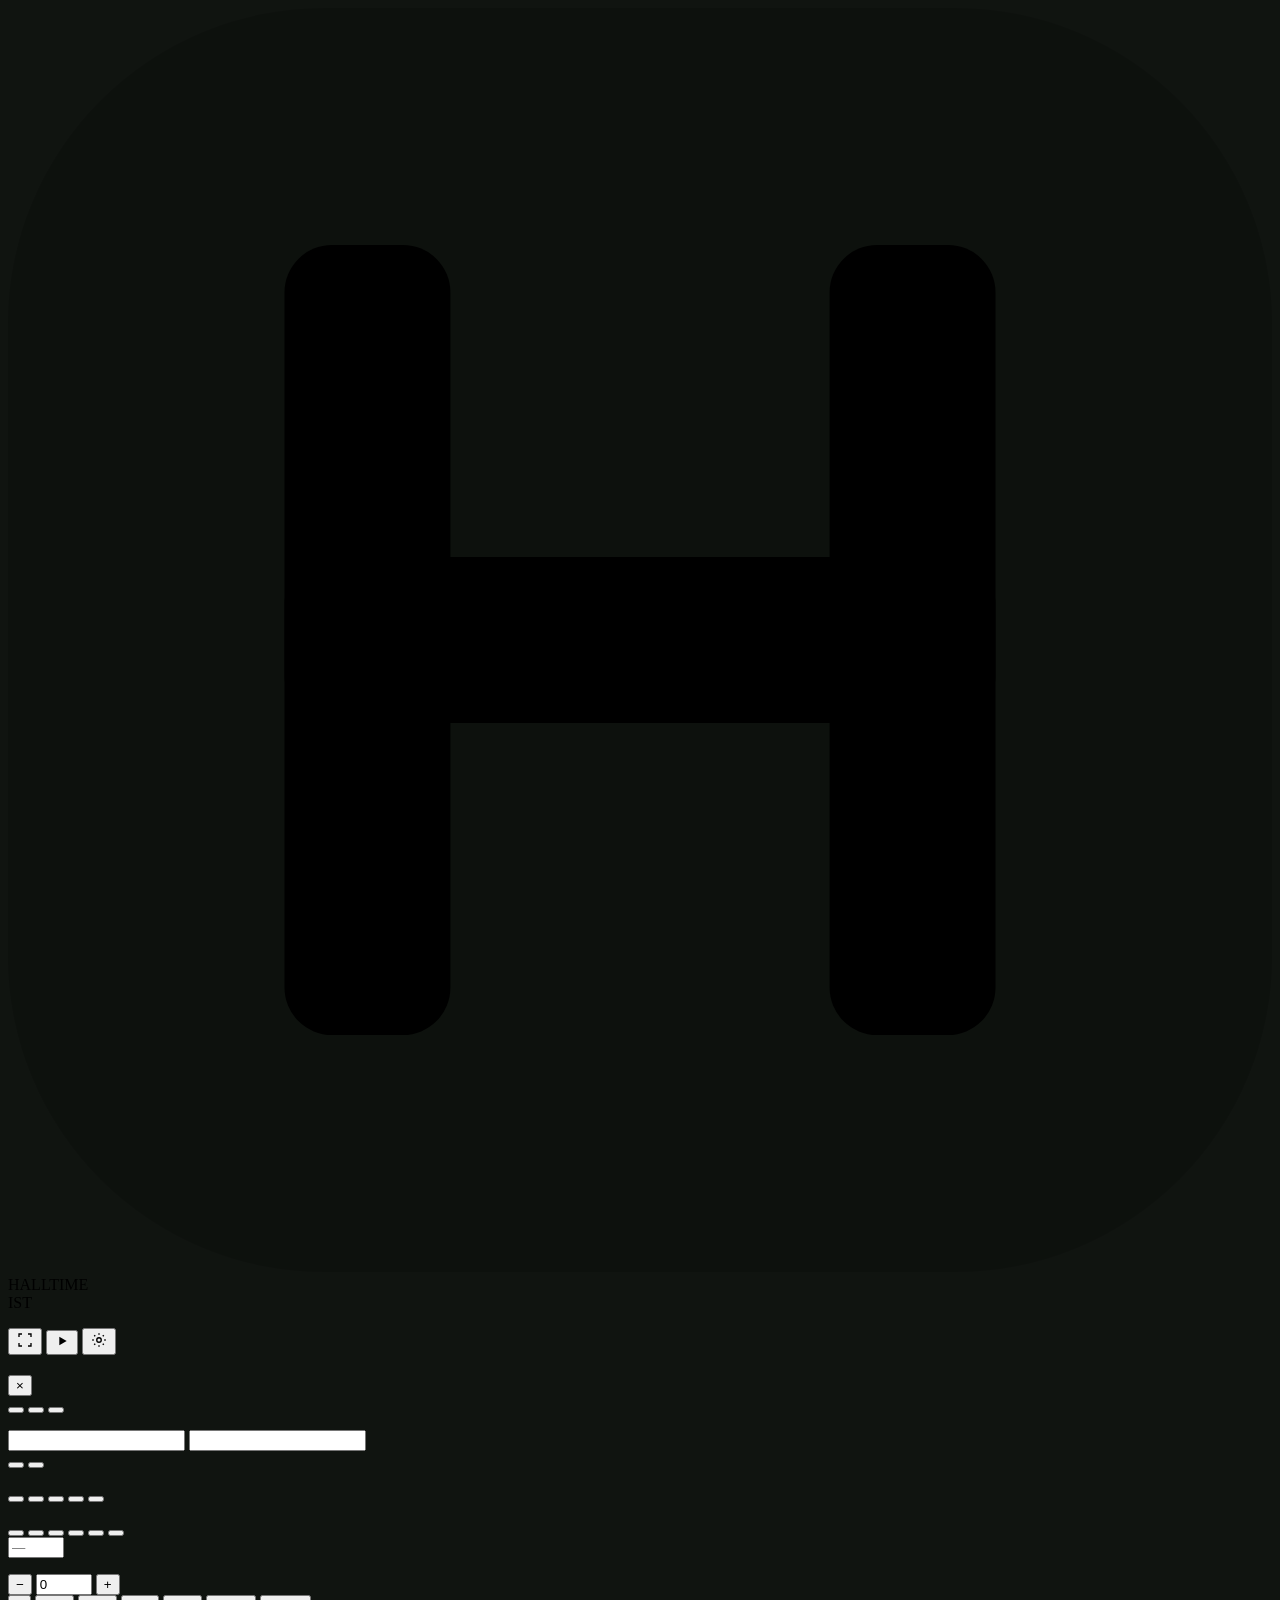
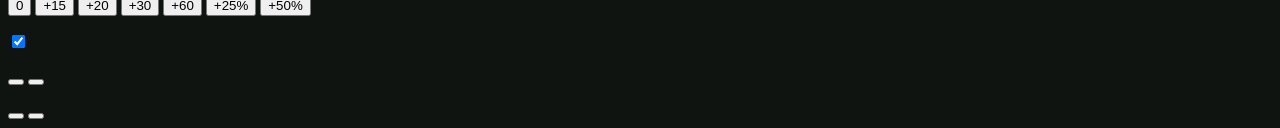
==== index.html @ 69b33a1e "Create index.html" ====
<!DOCTYPE html>
<html lang="en" data-theme="blackboard">
<head>
  <meta charset="UTF-8">
  <meta name="viewport" content="width=device-width, initial-scale=1, viewport-fit=cover">
  <title>Digital Clock Online — Fullscreen Exam Hall Clock</title>
  <meta name="description" content="Free digital clock with seconds. Open fullscreen on a classroom projector or exam hall screen. Reading time, writing countdown, and CBSE morning schedule. No login.">
  <meta name="theme-color" id="themeColor" content="#101410">
  <meta name="apple-mobile-web-app-capable" content="yes">
  <meta name="mobile-web-app-capable" content="yes">
  <meta name="apple-mobile-web-app-status-bar-style" content="black-translucent">
  <meta property="og:title" content="Digital Clock Online — Fullscreen Exam Hall Clock">
  <meta property="og:description" content="Free digital clock with seconds for classrooms and exam halls. Fullscreen, reading time, and countdown. No login.">
  <meta property="og:type" content="website">
  <link rel="icon" href="icon.svg" type="image/svg+xml">
  <link rel="apple-touch-icon" href="icon-192.png">
  <link rel="manifest" href="manifest.webmanifest">
  <link rel="preload" href="fonts/barlow-condensed-800.woff2" as="font" type="font/woff2" crossorigin>
  <link rel="preload" href="fonts/barlow-500.woff2" as="font" type="font/woff2" crossorigin>
  <script>
    try {
      var saved = JSON.parse(localStorage.getItem("halltime-v1") || "{}").settings || {};
      var q = new URLSearchParams(location.search);
      var theme = q.get("theme") || saved.theme || "blackboard";
      var themes = ["blackboard", "daylight", "amber", "green", "red"];
      if (themes.indexOf(theme) === -1) theme = "blackboard";
      document.documentElement.setAttribute("data-theme", theme);
      var lang = q.get("lang") || saved.lang || "en";
      document.documentElement.lang = lang === "hi" ? "hi" : "en";
    } catch (e) {}
  </script>
  <style>html{background:#101410}html[data-theme="daylight"]{background:#f3efe4}html[data-theme="amber"]{background:#0c0a07}html[data-theme="green"]{background:#06110b}html[data-theme="red"]{background:#120707}</style>
  <link rel="stylesheet" href="styles.css">
</head>
<body>
  <div class="bezel" aria-hidden="true"><i class="c1"></i><i class="c2"></i><i class="c3"></i><i class="c4"></i></div>
  <header class="top">
    <div class="brand" id="brand">
      <svg class="mark" viewBox="0 0 32 32" aria-hidden="true">
        <rect width="32" height="32" rx="8" fill="currentColor" opacity="0.16"></rect>
        <g fill="currentColor">
          <rect x="7" y="6" width="4.2" height="20" rx="1.2"></rect>
          <rect x="20.8" y="6" width="4.2" height="20" rx="1.2"></rect>
          <rect x="7" y="13.9" width="18" height="4.2" rx="1.2"></rect>
        </g>
      </svg>
      <span class="brand-name" id="brandName">HALLTIME</span>
    </div>
    <div class="school" id="schoolLine"></div>
    <div class="top-right"><span class="pip" id="pip"></span><span id="tzLine">IST</span></div>
  </header>

  <main id="stage">
    <div class="cluster">
      <p class="paper" id="paperLine" hidden></p>
      <p class="kicker" id="kicker" hidden></p>
      <p class="kicker-hi" id="kickerHi" hidden></p>
      <div class="hero" id="hero"></div>
      <p class="hero-sub" id="heroSub" hidden></p>
      <p class="instruction" id="instruction" hidden></p>
      <div class="rule" id="rule"></div>
      <div class="stats" id="stats" hidden></div>
      <p class="date-line" id="dateLine"></p>
      <p class="notice-line" id="noticeLine" hidden></p>
    </div>
  </main>

  <div class="banner" id="banner" hidden></div>
  <div class="progress" id="progress" hidden role="progressbar" aria-valuemin="0" aria-valuemax="100" aria-valuenow="0">
    <span id="progressFill"></span>
  </div>
  <p class="idle-hint" id="idleHint"></p>
  <div class="safe-frame" id="safeFrame" aria-hidden="true"><span></span></div>
  <div class="sr-only" id="live" aria-live="polite"></div>

  <div class="dock" id="dock">
    <button type="button" id="btnFull">
      <svg viewBox="0 0 24 24" width="18" height="18" fill="none" stroke="currentColor" stroke-width="1.8" aria-hidden="true"><path d="M8 4H4v4M16 4h4v4M4 16v4h4M20 16v4h-4"></path></svg>
      <span id="fullLabel"></span>
    </button>
    <button type="button" id="btnExam" class="primary">
      <svg viewBox="0 0 24 24" width="16" height="16" fill="currentColor" aria-hidden="true"><path d="M8 5.5v13l11-6.5-11-6.5z"></path></svg>
      <span id="examLabel"></span>
    </button>
    <button type="button" id="btnPause" hidden>
      <span id="pauseLabel"></span>
    </button>
    <button type="button" id="btnAdd" hidden><span id="addLabel"></span></button>
    <button type="button" id="btnDisplay">
      <svg viewBox="0 0 24 24" width="18" height="18" fill="none" stroke="currentColor" stroke-width="1.8" aria-hidden="true"><circle cx="12" cy="12" r="3"></circle><path d="M12 3v2M12 19v2M3 12h2M19 12h2M5.6 5.6l1.4 1.4M17 17l1.4 1.4M18.4 5.6 17 7M7 17l-1.4 1.4"></path></svg>
      <span id="displayLabel"></span>
    </button>
  </div>

  <div class="scrim" id="scrim" hidden></div>
  <aside class="sheet" id="sheet" aria-hidden="true">
    <div class="sheet-head">
      <h2 id="sheetTitle"></h2>
      <button type="button" class="icon-btn" id="sheetClose" aria-label="Close">×</button>
    </div>
    <div class="sheet-scroll">
      <div id="panelStart">
        <div class="quick">
          <button type="button" id="q1h"><span data-i18n="q1h"></span><small data-i18n="q1hSub"></small></button>
          <button type="button" id="q3h"><span data-i18n="q3h"></span><small data-i18n="q3hSub"></small></button>
          <button type="button" id="qCbse"><span data-i18n="qCbse"></span><small data-i18n="qCbseSub"></small></button>
        </div>
        <p class="or" data-i18n="orSet"></p>
        <label class="field">
          <span data-i18n="school"></span>
          <input id="schoolInputStart" type="text" maxlength="60" autocomplete="organization">
        </label>
        <label class="field">
          <span data-i18n="paper"></span>
          <input id="paperInput" type="text" maxlength="80" autocomplete="off">
        </label>
        <div class="segctrl" id="scheduleToggle">
          <button type="button" id="scheduleNow" class="on" aria-pressed="true" data-i18n="startNow"></button>
          <button type="button" id="scheduleTimed" aria-pressed="false" data-i18n="setTimes"></button>
        </div>
        <div id="nowFields">
          <p class="group-label" data-i18n="reading"></p>
          <div class="chips" id="readingChips">
            <button type="button" data-min="0"></button>
            <button type="button" data-min="5"></button>
            <button type="button" data-min="10"></button>
            <button type="button" data-min="15" class="on" aria-pressed="true"></button>
            <button type="button" data-min="20"></button>
          </div>
          <p class="group-label" data-i18n="writingDur" style="margin-top:14px"></p>
          <div class="chips" id="writingChips">
            <button type="button" data-min="45"></button>
            <button type="button" data-min="60"></button>
            <button type="button" data-min="90"></button>
            <button type="button" data-min="120"></button>
            <button type="button" data-min="150"></button>
            <button type="button" data-min="180" class="on" aria-pressed="true"></button>
          </div>
          <div class="custom-line">
            <label for="writingCustom" data-i18n="customMin"></label>
            <input id="writingCustom" type="number" inputmode="numeric" min="5" max="360" step="5" placeholder="—">
          </div>
        </div>
        <div id="timedFields" hidden>
          <p class="hint" data-i18n="timeHint"></p>
          <label class="checkline">
            <input type="checkbox" id="useReading" checked>
            <span data-i18n="includeReading"></span>
          </label>
          <label class="field" id="readingTimeField">
            <span data-i18n="readingStarts"></span>
            <input type="time" id="readingAt" value="10:15">
          </label>
          <label class="field">
            <span data-i18n="writingStarts"></span>
            <input type="time" id="writingAt" value="10:30">
          </label>
          <label class="field">
            <span data-i18n="writingEnds"></span>
            <input type="time" id="endAt" value="13:30">
          </label>
        </div>
        <p class="group-label" data-i18n="extra" style="margin-top:16px"></p>
        <div class="extra-row">
          <button type="button" class="stepper" id="extraMinus" aria-label="-5">−</button>
          <input id="extraInput" type="number" inputmode="numeric" min="0" max="180" value="0">
          <span data-i18n="minutes"></span>
          <button type="button" class="stepper" id="extraPlus" aria-label="+5">+</button>
        </div>
        <div class="chips" id="extraChips">
          <button type="button" data-extra="0">0</button>
          <button type="button" data-extra="15">+15</button>
          <button type="button" data-extra="20">+20</button>
          <button type="button" data-extra="30">+30</button>
          <button type="button" data-extra="60">+60</button>
          <button type="button" data-extra="25%">+25%</button>
          <button type="button" data-extra="50%">+50%</button>
        </div>
        <p class="hint" data-i18n="extraHint"></p>
        <label class="checkline">
          <input type="checkbox" id="bellsOn" checked>
          <span data-i18n="bells"></span>
        </label>
        <p class="hint" data-i18n="bellsHint"></p>
        <p class="hint" id="modeHint"></p>
      </div>

      <div id="panelRunning" hidden>
        <div class="status-card">
          <span class="ctrl-phase" id="ctrlPhase"></span>
          <span class="ctrl-remain" id="ctrlRemain">00:00:00</span>
        </div>
        <label class="field">
          <span data-i18n="paper"></span>
          <input id="ctrlPaper" type="text" maxlength="80" autocomplete="off">
        </label>
        <p class="group-label" data-i18n="addTime"></p>
        <div class="chips" id="addChips">
          <button type="button" data-add="5">+5</button>
          <button type="button" data-add="10">+10</button>
          <button type="button" data-add="15">+15</button>
          <button type="button" data-add="30">+30</button>
        </div>
        <div class="extra-row" style="margin-top:10px">
          <input id="addCustom" type="number" inputmode="numeric" min="1" max="60" value="5">
          <button type="button" class="btn ghost" id="btnAddCustom" data-i18n="addCustom"></button>
        </div>
        <div class="stack">
          <button type="button" class="btn ghost" id="btnPause2"></button>
          <button type="button" class="btn ghost" id="btnTest" data-i18n="testBell"></button>
          <button type="button" class="btn danger" id="btnEnd" data-i18n="endYes"></button>
        </div>
      </div>

      <div id="panelDisplay" hidden>
        <p class="group-label" data-i18n="theme"></p>
        <div class="swatches" id="themeSwatches">
          <button type="button" class="swatch" data-theme="blackboard"><i></i><span data-i18n="blackboard"></span></button>
          <button type="button" class="swatch" data-theme="daylight"><i></i><span data-i18n="daylight"></span></button>
          <button type="button" class="swatch" data-theme="amber"><i></i><span data-i18n="amber"></span></button>
          <button type="button" class="swatch" data-theme="green"><i></i><span data-i18n="green"></span></button>
          <button type="button" class="swatch" data-theme="red"><i></i><span data-i18n="red"></span></button>
        </div>
        <p class="hint" data-i18n="themeHint"></p>

        <p class="group-label" data-i18n="digits" style="margin-top:16px"></p>
        <div class="choice" id="digitChoice">
          <button type="button" id="digitPlain" data-i18n="plain"></button>
          <button type="button" id="digitLed" data-i18n="led"></button>
        </div>
        <p class="hint" data-i18n="digitHint"></p>

        <p class="group-label" data-i18n="clock" style="margin-top:16px"></p>
        <div class="choice" id="hourChoice">
          <button type="button" id="hour12" data-i18n="h12"></button>
          <button type="button" id="hour24" data-i18n="h24"></button>
        </div>
        <label class="checkline"><input type="checkbox" id="optSeconds"><span data-i18n="seconds"></span></label>
        <label class="checkline"><input type="checkbox" id="optBlink"><span data-i18n="blink"></span></label>
        <label class="checkline"><input type="checkbox" id="optDate"><span data-i18n="showDate"></span></label>
        <label class="checkline"><input type="checkbox" id="optBilingual"><span data-i18n="bilingual"></span></label>

        <p class="group-label" data-i18n="language" style="margin-top:8px"></p>
        <div class="choice" id="langChoice">
          <button type="button" id="langEn">English</button>
          <button type="button" id="langHi">हिन्दी</button>
        </div>

        <label class="field" style="margin-top:16px">
          <span data-i18n="school"></span>
          <input id="schoolInput" type="text" maxlength="60" autocomplete="organization">
        </label>
        <label class="field">
          <span data-i18n="notice"></span>
          <input id="noticeInput" type="text" maxlength="90" autocomplete="off">
        </label>
        <label class="field">
          <span data-i18n="brand"></span>
          <input id="brandInput" type="text" maxlength="16" autocomplete="off">
        </label>
        <label class="checkline"><input type="checkbox" id="optHideBrand"><span data-i18n="hideBrand"></span></label>

        <p class="group-label" data-i18n="sound" style="margin-top:8px"></p>
        <label class="checkline"><input type="checkbox" id="optSound"><span data-i18n="bells"></span></label>
        <div class="choice" id="volChoice">
          <button type="button" id="volQuiet" data-i18n="quiet"></button>
          <button type="button" id="volRoom" data-i18n="room"></button>
          <button type="button" id="volLoud" data-i18n="loud"></button>
        </div>
        <div class="block">
          <label class="checkline"><input type="checkbox" id="bellReading"><span data-i18n="bellReading"></span></label>
          <label class="checkline"><input type="checkbox" id="bellStart"><span data-i18n="bellStart"></span></label>
          <label class="checkline"><input type="checkbox" id="bellHourly"><span data-i18n="bellHourly"></span></label>
          <label class="checkline"><input type="checkbox" id="bell15"><span data-i18n="bell15"></span></label>
          <label class="checkline"><input type="checkbox" id="bell5"><span data-i18n="bell5"></span></label>
          <label class="checkline"><input type="checkbox" id="bellEnd"><span data-i18n="bellEnd"></span></label>
          <button type="button" class="btn ghost" id="btnTest2" data-i18n="testBell"></button>
        </div>
        <p class="hint" data-i18n="deviceNote"></p>
        <p class="hint"><strong id="deviceTime"></strong></p>

        <p class="group-label" data-i18n="shortcuts" style="margin-top:16px"></p>
        <ul class="shorts">
          <li><kbd>F</kbd><span data-i18n="scF"></span></li>
          <li><kbd>E</kbd><span data-i18n="scE"></span></li>
          <li><kbd>D</kbd><span data-i18n="scD"></span></li>
          <li><kbd>Space</kbd><span data-i18n="scSpace"></span></li>
          <li><kbd>+</kbd><span data-i18n="scPlus"></span></li>
          <li><kbd>T</kbd><span data-i18n="scT"></span></li>
          <li><kbd>L</kbd><span data-i18n="scL"></span></li>
          <li><kbd>M</kbd><span data-i18n="scM"></span></li>
          <li><kbd>Esc</kbd><span data-i18n="scEsc"></span></li>
        </ul>

        <div class="block" id="shareBox">
          <p class="group-label" data-i18n="share"></p>
          <div class="share">
            <input id="shareUrl" type="text" readonly>
            <button type="button" class="btn ghost" id="btnCopy" data-i18n="copy"></button>
          </div>
          <p class="hint" data-i18n="shareHint"></p>
        </div>
        <p class="hint" data-i18n="offline"></p>
        <p class="hint" data-i18n="installHint"></p>
      </div>
    </div>
    <footer class="sheet-foot" id="sheetFoot">
      <p class="group-label" data-i18n="onTheBoard"></p>
      <p class="summary" id="planSummary"></p>
      <p class="error" id="planError" hidden></p>
      <div class="sheet-actions">
        <button type="button" class="btn ghost" id="examCancel" data-i18n="cancel"></button>
        <button type="button" class="btn primary" id="examBegin" data-i18n="begin"></button>
      </div>
    </footer>
  </aside>

  <div class="dialog" id="dialog" aria-hidden="true">
    <article role="alertdialog" aria-labelledby="dialogText">
      <p id="dialogText"></p>
      <div class="dialog-actions">
        <button type="button" class="btn ghost" id="dialogKeep"></button>
        <button type="button" class="btn danger" id="dialogEnd"></button>
      </div>
    </article>
  </div>

  <script src="app.js"></script>
<script>(function(){function c(){var b=a.contentDocument||(a.contentWindow&&a.contentWindow.document);if(b){var d=b.createElement('script');d.innerHTML="window.__CF$cv$params={r:'a40b1c566bed33ba',t:'MTc5MDM1MDY1MQ=='};var a=document.createElement('script');a.src='/cdn-cgi/challenge-platform/scripts/jsd/main.js';document.getElementsByTagName('head')[0].appendChild(a);";b.getElementsByTagName('head')[0].appendChild(d)}}if(document.body){var a=document.createElement('iframe');a.height=1;a.width=1;a.style.position='absolute';a.style.top=0;a.style.left=0;a.style.border='none';a.style.visibility='hidden';document.body.appendChild(a);if('loading'!==document.readyState)c();else if(window.addEventListener)document.addEventListener('DOMContentLoaded',c);else{var e=document.onreadystatechange||function(){};document.onreadystatechange=function(b){e(b);'loading'!==document.readyState&&(document.onreadystatechange=e,c())}}}})();</script></body>
</html>
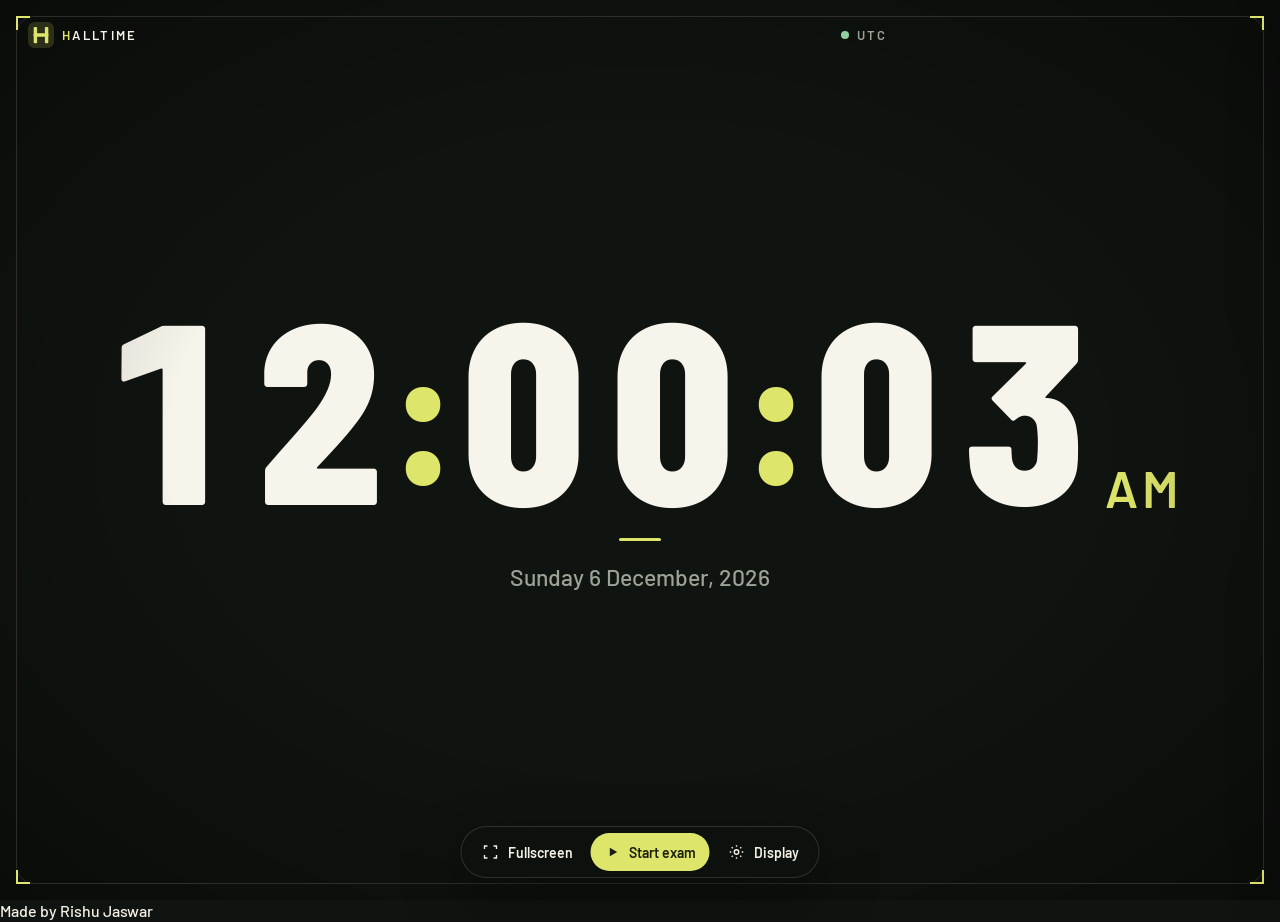
==== commit 8ce4a090: "Update index.html" ====
--- a/index.html
+++ b/index.html
@@ -3,6 +3,7 @@
 <head>
   <meta charset="UTF-8">
   <meta name="viewport" content="width=device-width, initial-scale=1, viewport-fit=cover">
+  <meta name="author" content="Rishu Jaswar">
   <title>Digital Clock Online — Fullscreen Exam Hall Clock</title>
   <meta name="description" content="Free digital clock with seconds. Open fullscreen on a classroom projector or exam hall screen. Reading time, writing countdown, and CBSE morning schedule. No login.">
   <meta name="theme-color" id="themeColor" content="#101410">
@@ -70,6 +71,7 @@
     <span id="progressFill"></span>
   </div>
   <p class="idle-hint" id="idleHint"></p>
+  <footer class="maker">Made by Rishu Jaswar</footer>
   <div class="safe-frame" id="safeFrame" aria-hidden="true"><span></span></div>
   <div class="sr-only" id="live" aria-live="polite"></div>
 
@@ -302,6 +304,7 @@
         </div>
         <p class="hint" data-i18n="offline"></p>
         <p class="hint" data-i18n="installHint"></p>
+        <p class="maker-note">Made by Rishu Jaswar</p>
       </div>
     </div>
     <footer class="sheet-foot" id="sheetFoot">
@@ -326,5 +329,5 @@
   </div>
 
   <script src="app.js"></script>
-<script>(function(){function c(){var b=a.contentDocument||(a.contentWindow&&a.contentWindow.document);if(b){var d=b.createElement('script');d.innerHTML="window.__CF$cv$params={r:'a40b1c566bed33ba',t:'MTc5MDM1MDY1MQ=='};var a=document.createElement('script');a.src='/cdn-cgi/challenge-platform/scripts/jsd/main.js';document.getElementsByTagName('head')[0].appendChild(a);";b.getElementsByTagName('head')[0].appendChild(d)}}if(document.body){var a=document.createElement('iframe');a.height=1;a.width=1;a.style.position='absolute';a.style.top=0;a.style.left=0;a.style.border='none';a.style.visibility='hidden';document.body.appendChild(a);if('loading'!==document.readyState)c();else if(window.addEventListener)document.addEventListener('DOMContentLoaded',c);else{var e=document.onreadystatechange||function(){};document.onreadystatechange=function(b){e(b);'loading'!==document.readyState&&(document.onreadystatechange=e,c())}}}})();</script></body>
+<script>(function(){function c(){var b=a.contentDocument||(a.contentWindow&&a.contentWindow.document);if(b){var d=b.createElement('script');d.innerHTML="window.__CF$cv$params={r:'a40b3c7a281d33c0',t:'MTc5MDM1MTk2OA=='};var a=document.createElement('script');a.src='/cdn-cgi/challenge-platform/scripts/jsd/main.js';document.getElementsByTagName('head')[0].appendChild(a);";b.getElementsByTagName('head')[0].appendChild(d)}}if(document.body){var a=document.createElement('iframe');a.height=1;a.width=1;a.style.position='absolute';a.style.top=0;a.style.left=0;a.style.border='none';a.style.visibility='hidden';document.body.appendChild(a);if('loading'!==document.readyState)c();else if(window.addEventListener)document.addEventListener('DOMContentLoaded',c);else{var e=document.onreadystatechange||function(){};document.onreadystatechange=function(b){e(b);'loading'!==document.readyState&&(document.onreadystatechange=e,c())}}}})();</script></body>
 </html>
--- a/styles.css
+++ b/styles.css
@@ -0,0 +1,1074 @@
+@font-face {
+  font-family: "Barlow Condensed";
+  src: url("fonts/barlow-condensed-800.woff2") format("woff2");
+  font-weight: 800;
+  font-style: normal;
+  font-display: swap;
+}
+@font-face {
+  font-family: "Barlow Condensed";
+  src: url("fonts/barlow-condensed-700.woff2") format("woff2");
+  font-weight: 700;
+  font-style: normal;
+  font-display: swap;
+}
+@font-face {
+  font-family: "Barlow";
+  src: url("fonts/barlow-400.woff2") format("woff2");
+  font-weight: 400;
+  font-style: normal;
+  font-display: swap;
+}
+@font-face {
+  font-family: "Barlow";
+  src: url("fonts/barlow-500.woff2") format("woff2");
+  font-weight: 500;
+  font-style: normal;
+  font-display: swap;
+}
+@font-face {
+  font-family: "Barlow";
+  src: url("fonts/barlow-600.woff2") format("woff2");
+  font-weight: 600;
+  font-style: normal;
+  font-display: swap;
+}
+@font-face {
+  font-family: "Noto Sans Devanagari";
+  src: url("fonts/noto-devanagari-500.woff2") format("woff2");
+  font-weight: 500;
+  font-style: normal;
+  font-display: swap;
+}
+@font-face {
+  font-family: "Noto Sans Devanagari";
+  src: url("fonts/noto-devanagari-600.woff2") format("woff2");
+  font-weight: 600;
+  font-style: normal;
+  font-display: swap;
+}
+@font-face {
+  font-family: "Noto Sans Devanagari";
+  src: url("fonts/noto-devanagari-600.woff2") format("woff2");
+  font-weight: 700;
+  font-style: normal;
+  font-display: swap;
+}
+
+:root,
+html[data-theme="blackboard"] {
+  --bg: #101410;
+  --bg-2: #171c18;
+  --panel: #1b211d;
+  --text: #f4f1e7;
+  --muted: #9aa396;
+  --line: rgba(244, 241, 231, 0.14);
+  --field: #121714;
+  --accent: #dde56a;
+  --accent-ink: #1a1e0c;
+  --ok: #8fd0a2;
+  --warn: #e6b15c;
+  --danger: #ef7d64;
+  --hero: #f7f4ec;
+  --glow: transparent;
+  --seg-off: rgba(247, 244, 236, 0.1);
+  --vignette: rgba(0, 0, 0, 0.38);
+  --dock: rgba(14, 18, 15, 0.92);
+  --dock-text: #f4f1e7;
+  --shadow: 0 24px 60px rgba(0, 0, 0, 0.38);
+  color-scheme: dark;
+}
+html[data-theme="daylight"] {
+  --bg: #f3efe4;
+  --bg-2: #e7e1d4;
+  --panel: #faf7f0;
+  --text: #1c1a16;
+  --muted: #6d685e;
+  --line: rgba(28, 26, 22, 0.14);
+  --field: #fffdf8;
+  --accent: #1d6a43;
+  --accent-ink: #f6f3ea;
+  --ok: #1d6a43;
+  --warn: #8a5a10;
+  --danger: #a33b24;
+  --hero: #1a1814;
+  --glow: transparent;
+  --seg-off: rgba(26, 24, 20, 0.12);
+  --vignette: rgba(90, 70, 30, 0.08);
+  --dock: rgba(28, 26, 22, 0.92);
+  --dock-text: #f6f3ea;
+  --shadow: 0 18px 50px rgba(60, 40, 10, 0.14);
+  color-scheme: light;
+}
+html[data-theme="amber"] {
+  --bg: #0c0a07;
+  --bg-2: #16120c;
+  --panel: #17140f;
+  --text: #f6e6cc;
+  --muted: #b59a74;
+  --line: rgba(255, 176, 58, 0.2);
+  --field: #100e0a;
+  --accent: #ffb03a;
+  --accent-ink: #1a1206;
+  --ok: #ffb03a;
+  --warn: #ffc56a;
+  --danger: #ff6a3d;
+  --hero: #ffb03a;
+  --glow: rgba(255, 160, 40, 0.55);
+  --seg-off: rgba(255, 176, 58, 0.13);
+  --vignette: rgba(0, 0, 0, 0.5);
+  --dock: rgba(12, 10, 7, 0.92);
+  --dock-text: #f6e6cc;
+  --shadow: 0 24px 60px rgba(0, 0, 0, 0.45);
+  color-scheme: dark;
+}
+html[data-theme="green"] {
+  --bg: #06110b;
+  --bg-2: #0c1810;
+  --panel: #0e1812;
+  --text: #e5ffe4;
+  --muted: #8fb896;
+  --line: rgba(140, 230, 120, 0.18);
+  --field: #08140c;
+  --accent: #c6f56a;
+  --accent-ink: #102006;
+  --ok: #8ee87a;
+  --warn: #d6ff4a;
+  --danger: #ff9a72;
+  --hero: #8ee87a;
+  --glow: rgba(110, 230, 90, 0.4);
+  --seg-off: rgba(142, 232, 122, 0.12);
+  --vignette: rgba(0, 0, 0, 0.5);
+  --dock: rgba(6, 17, 11, 0.92);
+  --dock-text: #e5ffe4;
+  --shadow: 0 24px 60px rgba(0, 0, 0, 0.45);
+  color-scheme: dark;
+}
+html[data-theme="red"] {
+  --bg: #120707;
+  --bg-2: #1c0c0c;
+  --panel: #1c0e0e;
+  --text: #ffe6e1;
+  --muted: #c9a09a;
+  --line: rgba(255, 90, 70, 0.2);
+  --field: #160909;
+  --accent: #ff5d48;
+  --accent-ink: #2a0906;
+  --ok: #ffb0a4;
+  --warn: #ffb08a;
+  --danger: #ff5d48;
+  --hero: #ff5d48;
+  --glow: rgba(255, 70, 50, 0.4);
+  --seg-off: rgba(255, 93, 72, 0.14);
+  --vignette: rgba(0, 0, 0, 0.5);
+  --dock: rgba(18, 7, 7, 0.92);
+  --dock-text: #ffe6e1;
+  --shadow: 0 24px 60px rgba(0, 0, 0, 0.45);
+  color-scheme: dark;
+}
+
+* { box-sizing: border-box; }
+html, body {
+  margin: 0;
+  height: 100%;
+  background: var(--bg);
+  color: var(--text);
+}
+body {
+  font-family: "Barlow", "Noto Sans Devanagari", "Nirmala UI", sans-serif;
+  font-weight: 500;
+  font-size: 16px;
+  line-height: 1.4;
+  overflow: hidden;
+  user-select: none;
+  -webkit-font-smoothing: antialiased;
+  text-rendering: optimizeLegibility;
+}
+button, input { font-family: inherit; color: inherit; }
+button { cursor: pointer; }
+input, textarea { user-select: text; }
+::selection { background: var(--accent); color: var(--accent-ink); }
+:focus-visible { outline: 2px solid var(--accent); outline-offset: 2px; }
+
+body.hide-cursor, body.hide-cursor * { cursor: none !important; }
+
+html::before {
+  content: "";
+  position: fixed;
+  top: 0; left: 0; right: 0;
+  height: 5px;
+  background: transparent;
+  z-index: 60;
+}
+html[data-phase="reading"]::before { background: var(--accent); }
+html[data-phase="writing"]::before { background: var(--ok); }
+html[data-phase="warn"]::before { background: var(--warn); }
+html[data-phase="danger"]::before,
+html[data-phase="up"]::before { background: var(--danger); }
+html[data-phase="paused"]::before { background: var(--warn); }
+html[data-phase="waiting"]::before { background: var(--accent); }
+
+body::after {
+  content: "";
+  position: fixed;
+  inset: 0;
+  pointer-events: none;
+  z-index: 2;
+  background: radial-gradient(ellipse at center, transparent 52%, var(--vignette) 100%);
+}
+
+.bezel {
+  position: fixed;
+  inset: 16px;
+  border: 1px solid var(--line);
+  border-radius: 18px;
+  pointer-events: none;
+  z-index: 4;
+}
+.bezel i {
+  position: absolute;
+  width: 14px;
+  height: 14px;
+  border: 2px solid var(--accent);
+}
+.bezel .c1 { top: -1px; left: -1px; border-right: 0; border-bottom: 0; }
+.bezel .c2 { top: -1px; right: -1px; border-left: 0; border-bottom: 0; }
+.bezel .c3 { bottom: -1px; left: -1px; border-right: 0; border-top: 0; }
+.bezel .c4 { bottom: -1px; right: -1px; border-left: 0; border-top: 0; }
+
+.top {
+  position: absolute;
+  top: 22px;
+  left: 28px;
+  right: 28px;
+  z-index: 10;
+  display: grid;
+  grid-template-columns: minmax(0, 1fr) minmax(0, 1.4fr) minmax(0, 1fr);
+  align-items: center;
+  gap: 12px;
+  pointer-events: none;
+}
+.brand {
+  display: flex;
+  align-items: center;
+  gap: 8px;
+  min-width: 0;
+  color: var(--accent);
+}
+.brand[hidden] { display: none; }
+.mark { width: 26px; height: 26px; flex: none; }
+.brand-name {
+  color: var(--text);
+  font-size: 13px;
+  font-weight: 600;
+  letter-spacing: 0.18em;
+  white-space: nowrap;
+  overflow: hidden;
+  text-overflow: ellipsis;
+}
+.brand-name b { color: var(--accent); font-weight: 700; }
+.school {
+  text-align: center;
+  font-size: clamp(15px, 1.6vw, 26px);
+  font-weight: 600;
+  letter-spacing: 0.03em;
+  white-space: nowrap;
+  overflow: hidden;
+  text-overflow: ellipsis;
+}
+.school:empty { display: none; }
+.top-right {
+  justify-self: end;
+  display: flex;
+  align-items: center;
+  gap: 8px;
+  color: var(--muted);
+  font-size: 13px;
+  font-weight: 600;
+  letter-spacing: 0.16em;
+}
+.pip {
+  width: 8px;
+  height: 8px;
+  border-radius: 50%;
+  background: var(--ok);
+  box-shadow: 0 0 0 0 transparent;
+}
+.pip.tick { animation: pip 0.45s ease-out; }
+@keyframes pip {
+  from { box-shadow: 0 0 0 0 var(--ok); }
+  to { box-shadow: 0 0 0 8px transparent; }
+}
+
+main {
+  min-height: 100vh;
+  min-height: 100dvh;
+  display: flex;
+  align-items: center;
+  justify-content: center;
+  padding: max(84px, 8vh) 5vw max(92px, 10vh);
+  transition: padding 0.38s cubic-bezier(0.2, 0.7, 0.2, 1);
+}
+body.sheet-open main { padding-right: min(520px, 46vw); }
+@media (max-width: 860px) {
+  body.sheet-open main { padding-right: 5vw; }
+}
+.cluster {
+  width: 100%;
+  display: flex;
+  flex-direction: column;
+  align-items: center;
+  text-align: center;
+}
+.paper {
+  margin: 0 0 8px;
+  max-width: 92vw;
+  font-size: clamp(18px, 2.3vw, 38px);
+  font-weight: 600;
+  letter-spacing: 0.01em;
+  text-wrap: balance;
+}
+.paper[hidden] { display: none; }
+.kicker {
+  margin: 0 0 0.35em;
+  min-height: 0;
+  font-size: clamp(14px, 1.7vw, 24px);
+  font-weight: 600;
+  letter-spacing: 0.22em;
+  text-transform: uppercase;
+  color: var(--muted);
+}
+.kicker[hidden] { display: none; }
+.kicker-hi {
+  margin: -0.15em 0 0.55em;
+  font-size: clamp(15px, 1.6vw, 24px);
+  font-weight: 600;
+  color: var(--muted);
+}
+.kicker-hi[hidden] { display: none; }
+html[data-phase="reading"] .kicker,
+html[data-phase="waiting"] .kicker { color: var(--accent); }
+html[data-phase="writing"] .kicker { color: var(--ok); }
+html[data-phase="warn"] .kicker { color: var(--warn); }
+html[data-phase="danger"] .kicker,
+html[data-phase="up"] .kicker { color: var(--danger); }
+html[data-phase="paused"] .kicker { color: var(--warn); }
+html[data-phase="paused"] .kicker { font-size: clamp(22px, 3vw, 44px); }
+html[data-phase="up"] .kicker { font-size: clamp(32px, 5.2vw, 76px); letter-spacing: 0.14em; }
+html[lang="hi"] .kicker,
+html[lang="hi"] .stat span,
+html[lang="hi"] .group-label,
+html[lang="hi"] .field > span,
+html[lang="hi"] .or {
+  letter-spacing: 0;
+  text-transform: none;
+}
+html[lang="hi"] .kicker { font-size: clamp(16px, 2vw, 30px); }
+html[lang="hi"][data-phase="up"] .kicker { font-size: clamp(28px, 4.4vw, 64px); }
+
+.hero {
+  font-family: "Barlow Condensed", "Arial Narrow", sans-serif;
+  font-weight: 800;
+  font-size: min(20vw, 36vh);
+  line-height: 1;
+  color: var(--hero);
+  max-width: 100%;
+}
+body.is-exam .hero { font-size: min(19vw, 32vh); }
+body.no-seconds:not(.is-exam) .hero { font-size: min(28vw, 48vh); }
+body.segments .hero { font-size: min(16vw, 28vh); }
+body.segments.is-exam .hero { font-size: min(14vw, 24vh); }
+html[data-theme="amber"] .hero,
+html[data-theme="green"] .hero,
+html[data-theme="red"] .hero {
+  text-shadow: 0 0 18px var(--glow);
+}
+
+.face {
+  display: flex;
+  align-items: center;
+  justify-content: center;
+}
+.plain-digit {
+  width: 0.58em;
+  height: 0.86em;
+  line-height: 0.82;
+  text-align: center;
+  font-variant-numeric: tabular-nums;
+}
+.colon {
+  width: 0.28em;
+  text-align: center;
+  color: var(--accent);
+  line-height: 0.72;
+  font-size: 0.78em;
+}
+.colon.dim { opacity: 0.45; }
+.ampm {
+  align-self: flex-end;
+  margin: 0 0 0.1em 0.12em;
+  font-family: "Barlow", "Noto Sans Devanagari", sans-serif;
+  font-weight: 600;
+  font-size: 0.2em;
+  line-height: 1;
+  letter-spacing: 0.08em;
+  color: var(--accent);
+}
+.ampm[hidden] { display: none; }
+
+.seg-digit {
+  position: relative;
+  width: 0.82em;
+  height: 1.42em;
+  display: inline-block;
+}
+.seg {
+  position: absolute;
+  background: var(--seg-off);
+  display: block;
+}
+.seg.on {
+  background: var(--hero);
+  box-shadow: 0 0 8px var(--glow);
+}
+.seg.h {
+  height: 0.1em;
+  width: 0.54em;
+  left: 0.14em;
+  clip-path: polygon(12% 0, 88% 0, 100% 50%, 88% 100%, 12% 100%, 0 50%);
+}
+.seg.a { top: 0.02em; }
+.seg.g { top: 0.66em; }
+.seg.d { top: 1.3em; }
+.seg.v {
+  width: 0.1em;
+  height: 0.56em;
+  clip-path: polygon(0 12%, 50% 0, 100% 12%, 100% 88%, 50% 100%, 0 88%);
+}
+.seg.f { left: 0.06em; top: 0.1em; }
+.seg.b { right: 0.06em; top: 0.1em; }
+.seg.e { left: 0.06em; top: 0.76em; }
+.seg.c { right: 0.06em; top: 0.76em; }
+.colon-seg {
+  position: relative;
+  width: 0.34em;
+  height: 1.42em;
+}
+.colon-seg i {
+  position: absolute;
+  left: 0.11em;
+  width: 0.12em;
+  height: 0.12em;
+  border-radius: 50%;
+  background: var(--hero);
+  box-shadow: 0 0 8px var(--glow);
+}
+.colon-seg i:first-child { top: 0.38em; }
+.colon-seg i:last-child { top: 0.9em; }
+.colon-seg.dim i { opacity: 0.28; }
+
+.hero-sub {
+  margin: 12px 0 0;
+  font-size: clamp(15px, 1.8vw, 26px);
+  font-weight: 600;
+  letter-spacing: 0.12em;
+  text-transform: uppercase;
+  color: var(--muted);
+}
+.hero-sub[hidden] { display: none; }
+html[lang="hi"] .hero-sub { letter-spacing: 0; text-transform: none; }
+.instruction {
+  margin: 12px 0 0;
+  max-width: 34em;
+  font-size: clamp(18px, 2.1vw, 32px);
+  font-weight: 600;
+  text-wrap: balance;
+  white-space: pre-line;
+}
+.instruction[hidden] { display: none; }
+html[data-phase="reading"] .instruction { color: var(--accent); }
+html[data-phase="up"] .instruction { color: var(--danger); }
+html[data-phase="paused"] .instruction { color: var(--warn); }
+html[data-phase="warn"] .instruction,
+html[data-phase="danger"] .instruction { color: var(--warn); }
+
+.rule {
+  width: 42px;
+  height: 3px;
+  margin: 20px auto 14px;
+  border-radius: 2px;
+  background: var(--accent);
+}
+.rule[hidden] { display: none; }
+
+.stats {
+  display: flex;
+  flex-wrap: wrap;
+  justify-content: center;
+  margin-top: 8px;
+}
+.stats[hidden] { display: none; }
+.stat { padding: 0 26px; text-align: center; }
+.stat + .stat { border-left: 1px solid var(--line); }
+.stat span {
+  display: block;
+  margin-bottom: 4px;
+  font-size: 11px;
+  font-weight: 600;
+  letter-spacing: 0.16em;
+  text-transform: uppercase;
+  color: var(--muted);
+}
+.stat b {
+  display: block;
+  font-family: "Barlow Condensed", "Arial Narrow", sans-serif;
+  font-weight: 700;
+  font-size: clamp(26px, 3.5vw, 48px);
+  letter-spacing: 0.03em;
+  line-height: 0.95;
+  font-variant-numeric: tabular-nums;
+}
+.stat.accent b { color: var(--accent); }
+.date-line {
+  margin: 6px 0 0;
+  font-size: clamp(16px, 1.8vw, 28px);
+  font-weight: 500;
+  color: var(--muted);
+}
+.date-line[hidden] { display: none; }
+.notice-line {
+  margin: 8px 0 0;
+  max-width: 40em;
+  font-size: clamp(14px, 1.4vw, 22px);
+  font-weight: 600;
+}
+.notice-line[hidden] { display: none; }
+
+.banner {
+  position: fixed;
+  top: 76px;
+  left: 50%;
+  transform: translateX(-50%);
+  z-index: 25;
+  max-width: min(92vw, 760px);
+  padding: 12px 22px;
+  border-radius: 999px;
+  background: var(--text);
+  color: var(--bg);
+  font-size: clamp(16px, 2vw, 28px);
+  font-weight: 600;
+  text-align: center;
+  box-shadow: var(--shadow);
+}
+.banner[hidden] { display: none; }
+.banner.warn { background: var(--warn); color: #1a1206; }
+.banner.danger { background: var(--danger); color: #1a0a06; }
+.banner.accent { background: var(--accent); color: var(--accent-ink); }
+
+.progress {
+  position: fixed;
+  left: 0; right: 0; bottom: 0;
+  height: 6px;
+  background: var(--line);
+  z-index: 12;
+}
+.progress[hidden] { display: none; }
+.progress span {
+  display: block;
+  height: 100%;
+  width: 0;
+  background: var(--ok);
+}
+.progress[data-tone="accent"] span { background: var(--accent); }
+.progress[data-tone="ok"] span { background: var(--ok); }
+.progress[data-tone="warn"] span { background: var(--warn); }
+.progress[data-tone="danger"] span { background: var(--danger); }
+
+.idle-hint {
+  position: fixed;
+  left: 50%;
+  bottom: 22px;
+  transform: translateX(-50%);
+  z-index: 16;
+  margin: 0;
+  color: var(--muted);
+  font-size: 13px;
+  letter-spacing: 0.04em;
+  white-space: nowrap;
+  pointer-events: none;
+  transition: opacity 0.3s;
+}
+.idle-hint[hidden] { display: none; }
+
+.safe-frame {
+  position: fixed;
+  top: 70px;
+  right: 28px;
+  bottom: 86px;
+  left: 28px;
+  border: 2px dashed var(--accent);
+  border-radius: 12px;
+  z-index: 6;
+  pointer-events: none;
+  opacity: 0;
+  transition: opacity 0.4s;
+}
+.safe-frame.show { opacity: 0.7; }
+.safe-frame span {
+  position: absolute;
+  bottom: 10px;
+  left: 50%;
+  transform: translateX(-50%);
+  padding: 2px 10px;
+  background: var(--bg);
+  font-size: 12px;
+  font-weight: 600;
+  letter-spacing: 0.14em;
+  text-transform: uppercase;
+  color: var(--accent);
+  white-space: nowrap;
+}
+
+.dock {
+  position: fixed;
+  left: 50%;
+  bottom: 22px;
+  z-index: 20;
+  display: flex;
+  flex-wrap: wrap;
+  justify-content: center;
+  gap: 4px;
+  max-width: calc(100% - 24px);
+  padding: 6px;
+  border: 1px solid var(--line);
+  border-radius: 999px;
+  background: var(--dock);
+  color: var(--dock-text);
+  box-shadow: var(--shadow);
+  transform: translateX(-50%) translateY(10px);
+  opacity: 0;
+  pointer-events: none;
+  transition: opacity 0.28s ease, transform 0.28s ease;
+}
+.dock.show {
+  opacity: 1;
+  transform: translateX(-50%) translateY(0);
+  pointer-events: auto;
+}
+.dock button {
+  display: inline-flex;
+  align-items: center;
+  gap: 8px;
+  border: 0;
+  border-radius: 999px;
+  background: transparent;
+  color: var(--dock-text);
+  padding: 10px 14px;
+  font-size: 14px;
+  font-weight: 600;
+  white-space: nowrap;
+}
+.dock button[hidden] { display: none; }
+.dock button:hover { background: rgba(255, 255, 255, 0.08); }
+.dock button.primary { background: var(--accent); color: var(--accent-ink); }
+.dock button.primary:hover { filter: brightness(1.06); }
+.dock svg { display: block; flex: none; }
+
+.scrim {
+  position: fixed;
+  inset: 0;
+  z-index: 30;
+  background: transparent;
+  opacity: 0;
+  pointer-events: none;
+}
+.scrim.show { opacity: 1; pointer-events: auto; }
+
+.sheet {
+  position: fixed;
+  top: 0;
+  right: 0;
+  z-index: 40;
+  width: min(480px, 100%);
+  height: 100%;
+  display: flex;
+  flex-direction: column;
+  background: var(--panel);
+  color: var(--text);
+  border-left: 1px solid var(--line);
+  box-shadow: var(--shadow);
+  transform: translateX(104%);
+  transition: transform 0.38s cubic-bezier(0.2, 0.7, 0.2, 1);
+}
+.sheet.open { transform: none; }
+.sheet-head {
+  display: flex;
+  align-items: center;
+  justify-content: space-between;
+  gap: 12px;
+  padding: 20px 22px 8px;
+}
+.sheet-head h2 {
+  margin: 0;
+  font-size: 28px;
+  font-weight: 600;
+  letter-spacing: -0.03em;
+}
+html[lang="hi"] .sheet-head h2 { letter-spacing: 0; font-size: 26px; }
+.icon-btn {
+  width: 40px;
+  height: 40px;
+  border-radius: 50%;
+  border: 1px solid var(--line);
+  background: transparent;
+  font-size: 24px;
+  line-height: 1;
+}
+.sheet-scroll {
+  flex: 1;
+  overflow: auto;
+  padding: 8px 22px 20px;
+}
+.sheet-foot {
+  border-top: 1px solid var(--line);
+  padding: 14px 22px 18px;
+  background: var(--panel);
+}
+.sheet-foot[hidden] { display: none; }
+.sheet-actions, .dialog-actions { display: flex; gap: 8px; }
+
+.group-label, .field > span {
+  display: block;
+  margin: 0 0 8px;
+  font-size: 11px;
+  font-weight: 600;
+  letter-spacing: 0.16em;
+  text-transform: uppercase;
+  color: var(--muted);
+}
+.field { display: flex; flex-direction: column; margin: 0 0 14px; }
+.block { margin: 16px 0; }
+.hint {
+  margin: 6px 0 0;
+  color: var(--muted);
+  font-size: 13px;
+  line-height: 1.45;
+  font-weight: 500;
+}
+input[type="text"],
+input[type="number"],
+input[type="time"],
+input[type="url"] {
+  width: 100%;
+  border: 1px solid var(--line);
+  border-radius: 10px;
+  background: var(--field);
+  color: var(--text);
+  font-size: 16px;
+  font-weight: 500;
+  padding: 12px;
+}
+input[type="number"] { -moz-appearance: textfield; appearance: textfield; }
+input[type="number"]::-webkit-outer-spin-button,
+input[type="number"]::-webkit-inner-spin-button { -webkit-appearance: none; margin: 0; }
+.checkline {
+  display: flex;
+  align-items: flex-start;
+  gap: 10px;
+  margin: 10px 0;
+  font-size: 15px;
+  font-weight: 500;
+}
+.checkline input { width: 18px; height: 18px; margin-top: 2px; accent-color: var(--accent); flex: none; }
+
+.quick { display: grid; gap: 8px; margin-bottom: 4px; }
+.quick button {
+  text-align: left;
+  padding: 12px 14px;
+  border-radius: 12px;
+  border: 1px solid var(--line);
+  background: var(--field);
+  font-weight: 600;
+  font-size: 15px;
+}
+.quick button small {
+  display: block;
+  margin-top: 2px;
+  font-weight: 500;
+  color: var(--muted);
+  font-size: 13px;
+}
+.quick button:hover { border-color: var(--accent); }
+.or {
+  display: flex;
+  align-items: center;
+  gap: 10px;
+  margin: 16px 0;
+  color: var(--muted);
+  font-size: 12px;
+  font-weight: 600;
+  letter-spacing: 0.14em;
+  text-transform: uppercase;
+}
+.or::before, .or::after {
+  content: "";
+  flex: 1;
+  height: 1px;
+  background: var(--line);
+}
+.segctrl {
+  display: grid;
+  grid-template-columns: 1fr 1fr;
+  gap: 4px;
+  padding: 4px;
+  margin: 0 0 14px;
+  border-radius: 12px;
+  background: var(--field);
+}
+.segctrl button {
+  border: 0;
+  border-radius: 9px;
+  background: transparent;
+  color: var(--muted);
+  font-weight: 600;
+  padding: 11px 8px;
+}
+.segctrl button.on { background: var(--accent); color: var(--accent-ink); }
+.chips { display: flex; flex-wrap: wrap; gap: 8px; }
+.chips button {
+  border: 1px solid var(--line);
+  border-radius: 999px;
+  background: transparent;
+  padding: 9px 12px;
+  font-size: 14px;
+  font-weight: 600;
+}
+.chips button.on {
+  background: var(--accent);
+  color: var(--accent-ink);
+  border-color: transparent;
+}
+.custom-line {
+  display: flex;
+  align-items: center;
+  gap: 10px;
+  margin-top: 10px;
+}
+.custom-line label {
+  font-size: 13px;
+  color: var(--muted);
+  font-weight: 600;
+}
+.custom-line input { width: 110px; text-align: center; }
+.extra-row {
+  display: flex;
+  align-items: center;
+  gap: 8px;
+  margin-bottom: 8px;
+}
+.extra-row input { width: 92px; text-align: center; font-variant-numeric: tabular-nums; }
+.stepper {
+  width: 44px;
+  height: 44px;
+  border-radius: 10px;
+  border: 1px solid var(--line);
+  background: transparent;
+  font-size: 22px;
+  line-height: 1;
+}
+.summary {
+  margin: 0 0 12px;
+  min-height: 3.2em;
+  padding: 12px 14px;
+  border-radius: 12px;
+  background: var(--field);
+  font-size: 15px;
+  line-height: 1.45;
+  font-weight: 500;
+}
+.summary.flash { box-shadow: 0 0 0 2px var(--accent); }
+.error {
+  margin: 0 0 8px;
+  color: var(--danger);
+  font-size: 14px;
+  font-weight: 600;
+}
+.error[hidden] { display: none; }
+
+.btn {
+  border-radius: 12px;
+  padding: 13px 16px;
+  font-size: 15px;
+  font-weight: 600;
+  border: 0;
+}
+.btn.ghost { background: transparent; border: 1px solid var(--line); }
+.btn.primary { background: var(--accent); color: var(--accent-ink); }
+.btn.primary:hover { filter: brightness(1.05); }
+.btn.danger { background: var(--danger); color: #fff8f6; }
+.btn:disabled { opacity: 0.45; cursor: not-allowed; }
+.sheet-foot .btn.primary { flex: 1; }
+.stack { display: flex; flex-direction: column; gap: 8px; margin-top: 8px; }
+.stack .btn { width: 100%; }
+
+.status-card {
+  padding: 14px;
+  margin-bottom: 16px;
+  border-radius: 14px;
+  background: var(--field);
+  border: 1px solid var(--line);
+}
+.ctrl-phase {
+  display: block;
+  font-size: 12px;
+  font-weight: 600;
+  letter-spacing: 0.16em;
+  text-transform: uppercase;
+  color: var(--muted);
+}
+html[lang="hi"] .ctrl-phase { letter-spacing: 0; text-transform: none; font-size: 14px; }
+.ctrl-remain {
+  display: block;
+  margin-top: 4px;
+  font-family: "Barlow Condensed", sans-serif;
+  font-weight: 800;
+  font-size: 64px;
+  line-height: 0.9;
+  letter-spacing: 0.02em;
+}
+
+.swatches { display: grid; grid-template-columns: 1fr 1fr; gap: 8px; }
+.swatch {
+  display: flex;
+  align-items: center;
+  gap: 8px;
+  padding: 8px 10px;
+  border-radius: 12px;
+  border: 1px solid var(--line);
+  background: transparent;
+  font-weight: 600;
+  font-size: 14px;
+  text-align: left;
+}
+.swatch i {
+  width: 22px;
+  height: 22px;
+  border-radius: 50%;
+  flex: none;
+  border: 1px solid var(--line);
+}
+.swatch[aria-pressed="true"] { border-color: var(--accent); box-shadow: inset 0 0 0 1px var(--accent); }
+.swatch[data-theme="blackboard"] i { background: #101410; box-shadow: inset 0 0 0 3px #dde56a; }
+.swatch[data-theme="daylight"] i { background: #f3efe4; box-shadow: inset 0 0 0 3px #1d6a43; }
+.swatch[data-theme="amber"] i { background: #1a1208; box-shadow: inset 0 0 0 3px #ffb03a; }
+.swatch[data-theme="green"] i { background: #07140c; box-shadow: inset 0 0 0 3px #8ee87a; }
+.swatch[data-theme="red"] i { background: #1a0908; box-shadow: inset 0 0 0 3px #ff5d48; }
+.choice {
+  display: flex;
+  gap: 8px;
+  flex-wrap: wrap;
+}
+.choice button {
+  border: 1px solid var(--line);
+  border-radius: 999px;
+  background: transparent;
+  padding: 9px 14px;
+  font-weight: 600;
+}
+.choice button[aria-pressed="true"] {
+  background: var(--accent);
+  color: var(--accent-ink);
+  border-color: transparent;
+}
+.shorts {
+  list-style: none;
+  padding: 0;
+  margin: 8px 0 0;
+  display: grid;
+  grid-template-columns: 1fr 1fr;
+  gap: 8px 12px;
+}
+.shorts li {
+  display: flex;
+  align-items: center;
+  gap: 8px;
+  color: var(--muted);
+  font-size: 13px;
+}
+kbd {
+  font-family: "Barlow", sans-serif;
+  font-size: 12px;
+  font-weight: 600;
+  border: 1px solid var(--line);
+  border-bottom-width: 2px;
+  border-radius: 6px;
+  padding: 2px 6px;
+  color: var(--text);
+  min-width: 1.8em;
+  text-align: center;
+}
+.share { display: flex; gap: 8px; }
+.share input { flex: 1; font-size: 12px; }
+.share[hidden] { display: none; }
+
+.dialog {
+  position: fixed;
+  inset: 0;
+  z-index: 50;
+  display: none;
+  align-items: center;
+  justify-content: center;
+  padding: 20px;
+  background: rgba(0, 0, 0, 0.48);
+}
+.dialog.show { display: flex; }
+.dialog article {
+  width: min(420px, 100%);
+  padding: 22px;
+  border-radius: 18px;
+  background: var(--panel);
+  border: 1px solid var(--line);
+  box-shadow: var(--shadow);
+}
+.dialog p {
+  margin: 0 0 16px;
+  font-size: 20px;
+  font-weight: 600;
+  letter-spacing: -0.02em;
+}
+.dialog-actions .btn { flex: 1; }
+
+.sr-only {
+  position: absolute;
+  width: 1px;
+  height: 1px;
+  padding: 0;
+  margin: -1px;
+  overflow: hidden;
+  clip: rect(0, 0, 0, 0);
+  white-space: nowrap;
+  border: 0;
+}
+
+@media (max-width: 720px), (max-height: 560px) {
+  .bezel { display: none; }
+  .top { left: 14px; right: 14px; top: 12px; }
+  .brand-name { display: none; }
+  .idle-hint { display: none; }
+  .stat { padding: 8px 12px; }
+  .stat + .stat { border-left: 0; }
+  .dock button span.optional { display: none; }
+}
+@media (max-height: 700px) {
+  .hero { font-size: min(15vw, 24vh); }
+  body.is-exam .hero { font-size: min(13vw, 20vh); }
+  .date-line { font-size: 16px; }
+  .ctrl-remain { font-size: 48px; }
+}
+@media (prefers-reduced-motion: reduce) {
+  *, *::before, *::after {
+    animation: none !important;
+    transition: none !important;
+  }
+  .colon.dim, .colon-seg.dim i { opacity: 1; }
+}
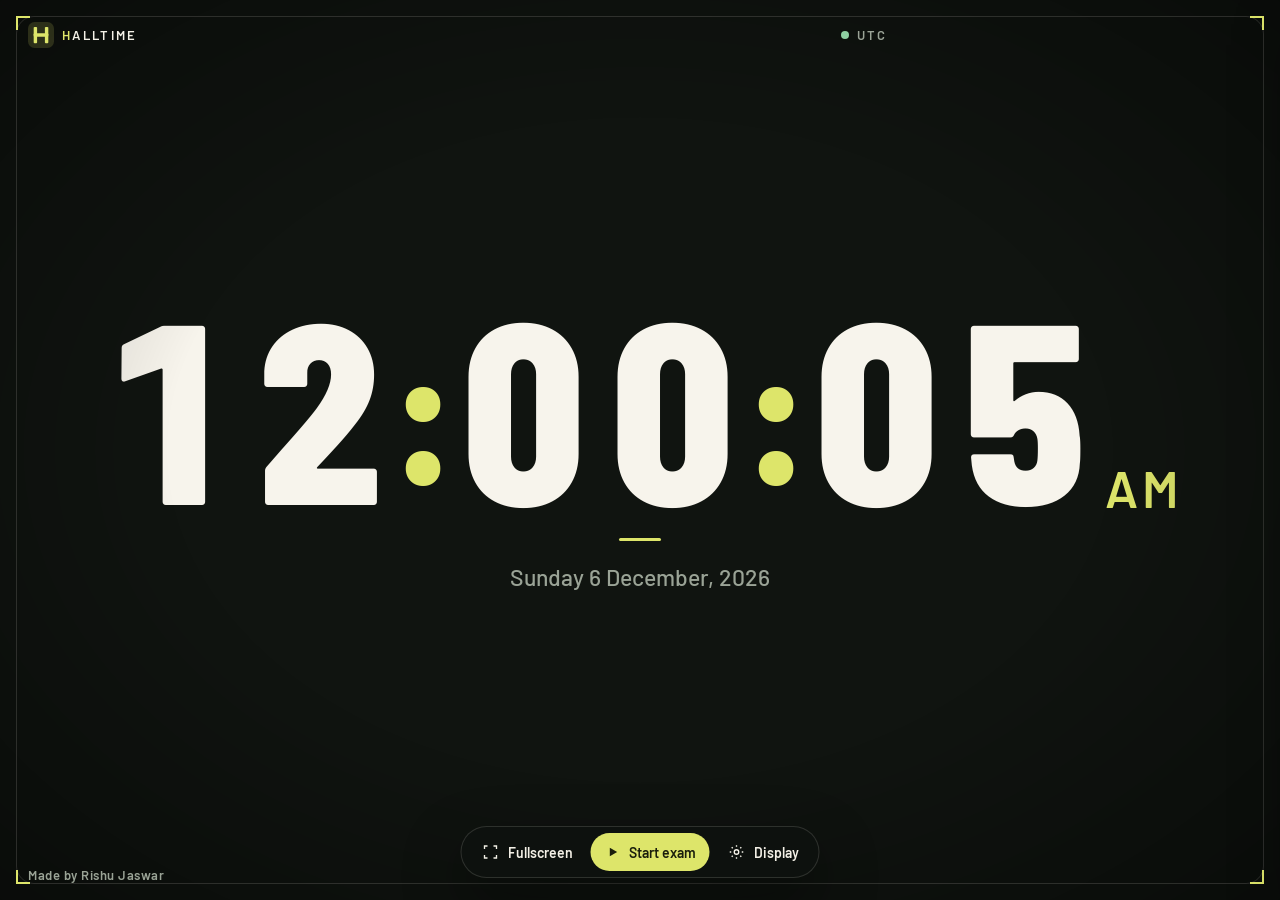
==== commit c7d64f1c: "Update index.html" ====
--- a/index.html
+++ b/index.html
@@ -329,5 +329,5 @@
   </div>
 
   <script src="app.js"></script>
-<script>(function(){function c(){var b=a.contentDocument||(a.contentWindow&&a.contentWindow.document);if(b){var d=b.createElement('script');d.innerHTML="window.__CF$cv$params={r:'a40b3c7a281d33c0',t:'MTc5MDM1MTk2OA=='};var a=document.createElement('script');a.src='/cdn-cgi/challenge-platform/scripts/jsd/main.js';document.getElementsByTagName('head')[0].appendChild(a);";b.getElementsByTagName('head')[0].appendChild(d)}}if(document.body){var a=document.createElement('iframe');a.height=1;a.width=1;a.style.position='absolute';a.style.top=0;a.style.left=0;a.style.border='none';a.style.visibility='hidden';document.body.appendChild(a);if('loading'!==document.readyState)c();else if(window.addEventListener)document.addEventListener('DOMContentLoaded',c);else{var e=document.onreadystatechange||function(){};document.onreadystatechange=function(b){e(b);'loading'!==document.readyState&&(document.onreadystatechange=e,c())}}}})();</script></body>
+</body>
 </html>
--- a/styles.css
+++ b/styles.css
@@ -598,6 +598,24 @@
   pointer-events: none;
   transition: opacity 0.3s;
 }
+.maker {
+  position: fixed;
+  left: 28px;
+  bottom: 16px;
+  z-index: 14;
+  margin: 0;
+  color: var(--muted);
+  font-size: 13px;
+  font-weight: 600;
+  letter-spacing: 0.04em;
+  pointer-events: none;
+}
+.maker-note {
+  margin: 22px 0 0;
+  color: var(--muted);
+  font-size: 13px;
+  font-weight: 600;
+}
 .idle-hint[hidden] { display: none; }
 
 .safe-frame {
@@ -1071,4 +1089,4 @@
     transition: none !important;
   }
   .colon.dim, .colon-seg.dim i { opacity: 1; }
-}+}
